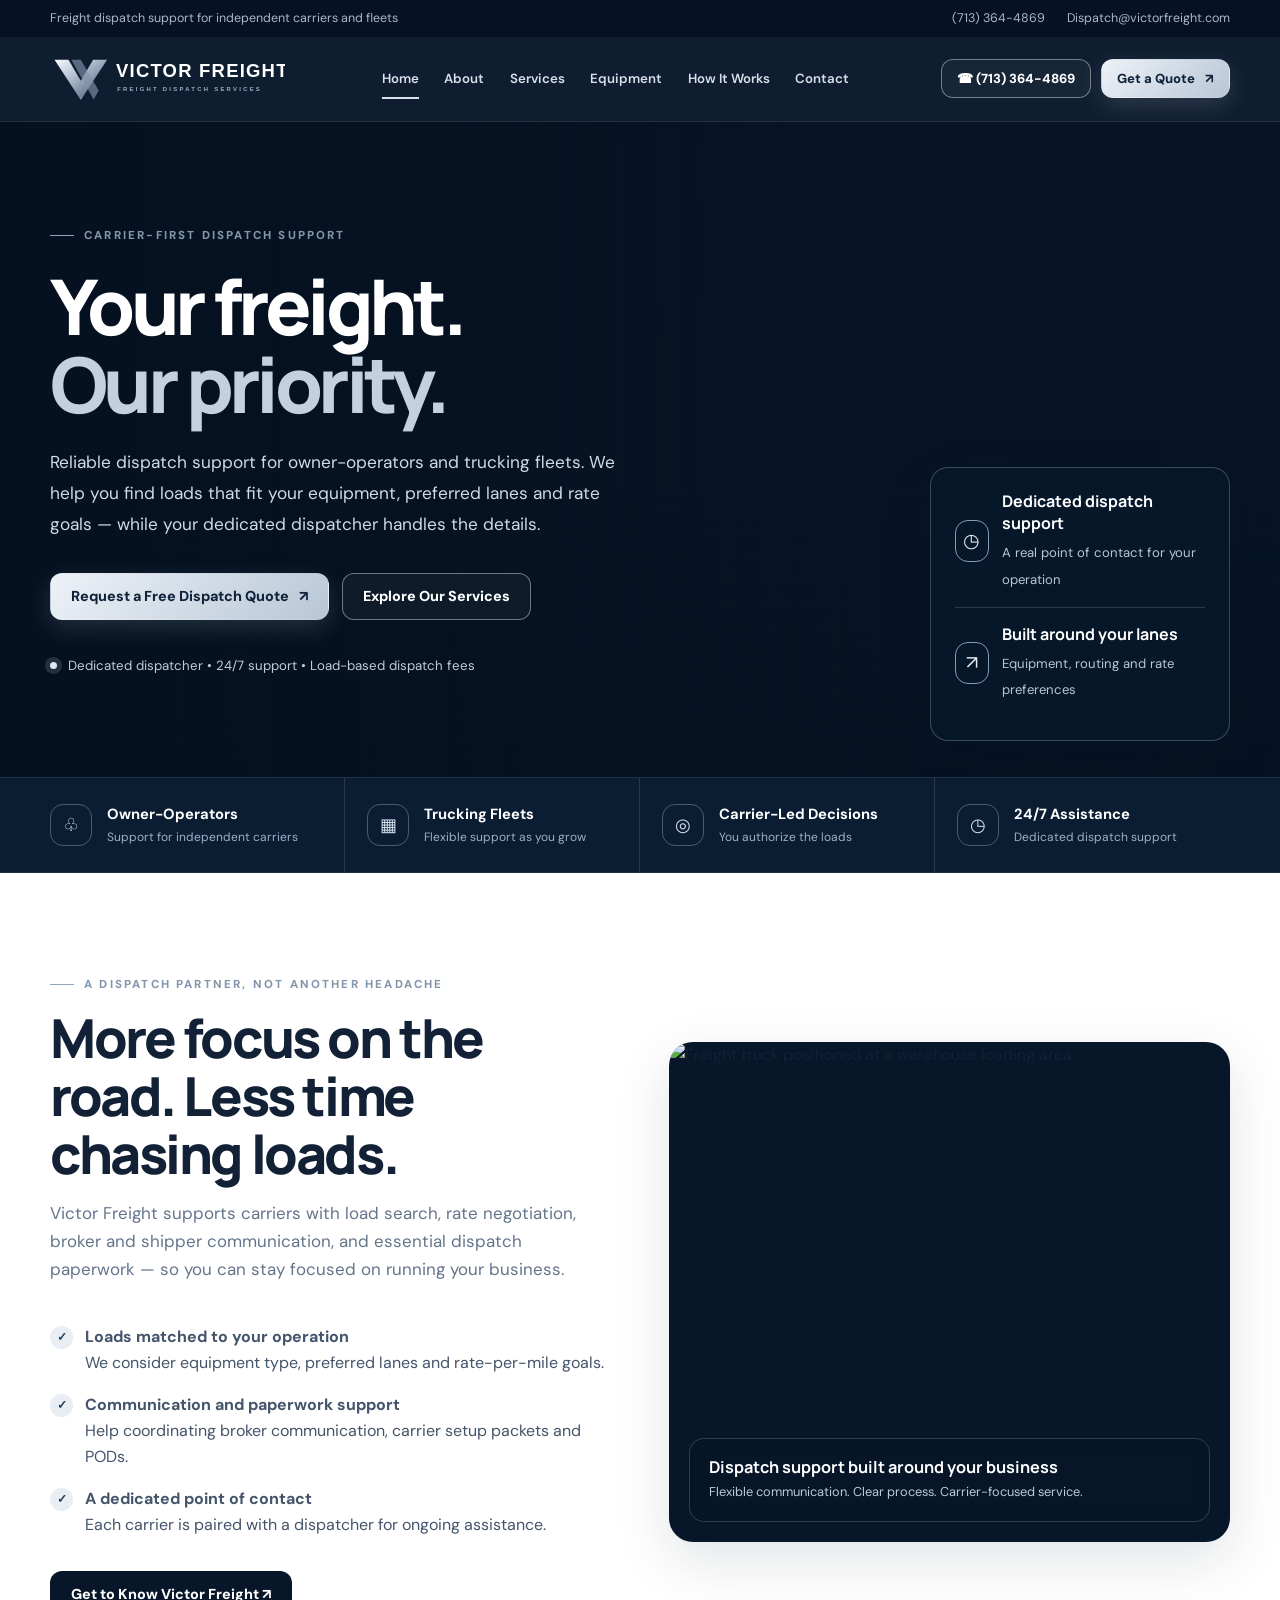
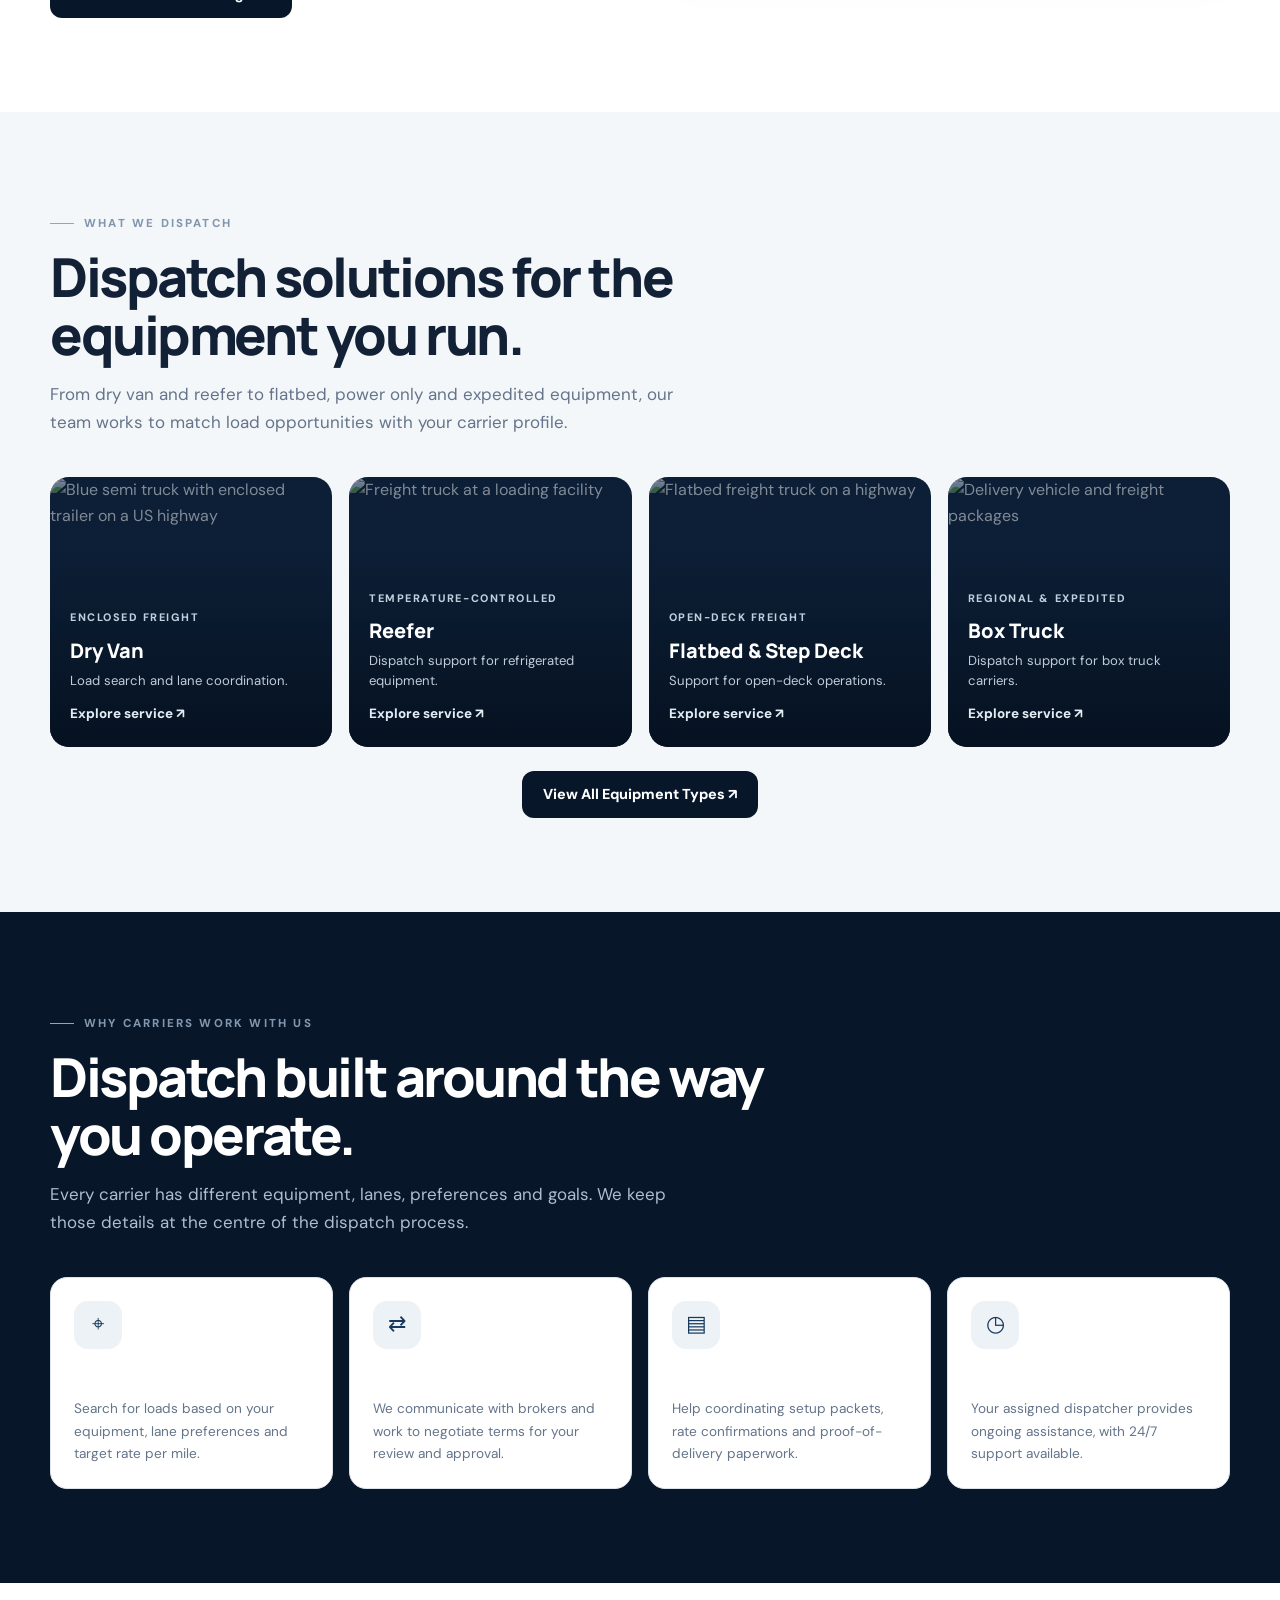
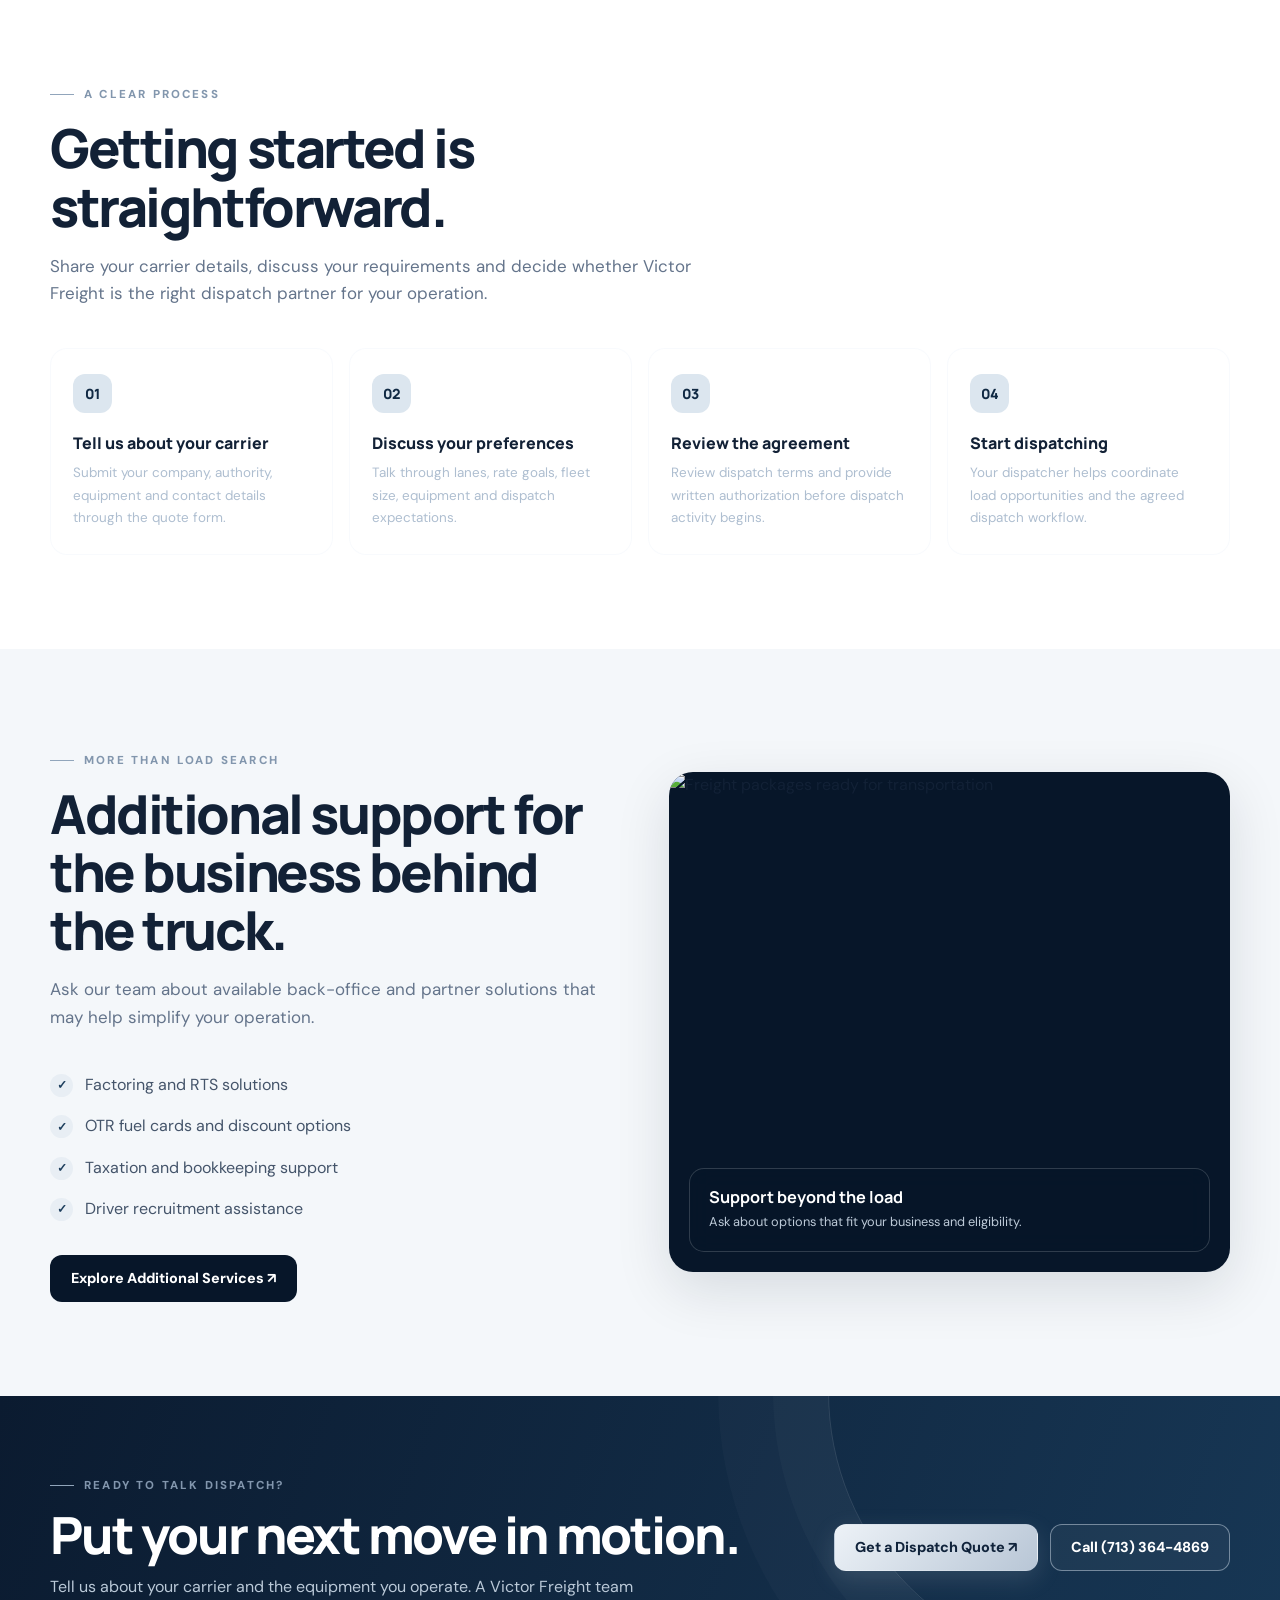
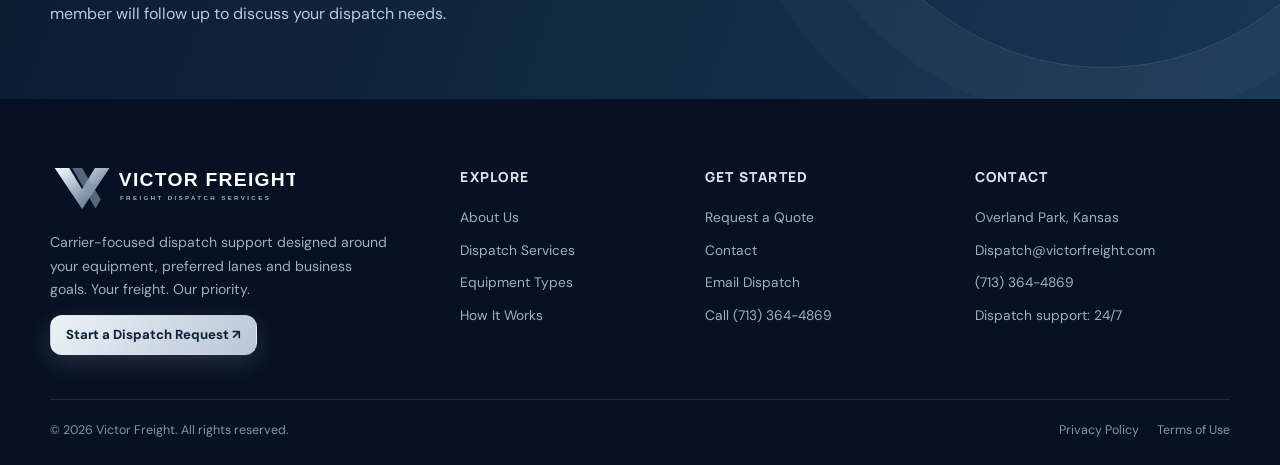
==== index.html @ 8cded3cc "Add Victor Freight complete website" ====
<!doctype html>
<html lang="en-US"><head>
<meta charset="utf-8"><meta name="viewport" content="width=device-width, initial-scale=1">
<title>Victor Freight | Freight Dispatch Services for Carriers</title><meta name="description" content="Carrier-focused freight dispatch services for owner-operators and trucking fleets. Load search, rate negotiation, paperwork coordination and 24/7 dispatch support. "><meta name="theme-color" content="#071629">
<link rel="icon" type="image/svg+xml" href="assets/img/favicon.svg"><link rel="stylesheet" href="assets/css/style.css">
<meta property="og:type" content="website"><meta property="og:site_name" content="Victor Freight"><meta property="og:title" content="Victor Freight | Freight Dispatch Services for Carriers"><meta property="og:description" content="Carrier-focused freight dispatch services for owner-operators and trucking fleets. Load search, rate negotiation, paperwork coordination and 24/7 dispatch support. "><meta property="og:image" content="https://images.pexels.com/photos/37753989/pexels-photo-37753989.jpeg?auto=compress&cs=tinysrgb&w=1200">
</head><body data-page="home">
<div data-site-header></div>

<main>
<section class="hero"><div class="container"><div class="hero-content">
<span class="eyebrow">Carrier-first dispatch support</span>
<h1>Your freight.<br><span>Our priority.</span></h1>
<p>Reliable dispatch support for owner-operators and trucking fleets. We help you find loads that fit your equipment, preferred lanes and rate goals — while your dedicated dispatcher handles the details.</p>
<div class="hero-actions"><a class="btn btn-primary" href="quote.html">Request a Free Dispatch Quote <span>↗</span></a><a class="btn btn-outline" href="services.html">Explore Our Services</a></div>
<div class="hero-note"><span class="dot"></span><span>Dedicated dispatcher • 24/7 support • Load-based dispatch fees</span></div>
</div></div>
<div class="hero-card"><div class="hero-card-top"><div class="hero-card-icon">◷</div><div><strong>Dedicated dispatch support</strong><span>A real point of contact for your operation</span></div></div><div class="hero-card-rule"></div><div class="hero-card-top"><div class="hero-card-icon">↗</div><div><strong>Built around your lanes</strong><span>Equipment, routing and rate preferences</span></div></div></div>
</section>
<section class="proof-strip"><div class="container proof-grid">
<div class="proof-item"><div class="proof-icon">♧</div><div><strong>Owner-Operators</strong><span>Support for independent carriers</span></div></div>
<div class="proof-item"><div class="proof-icon">▦</div><div><strong>Trucking Fleets</strong><span>Flexible support as you grow</span></div></div>
<div class="proof-item"><div class="proof-icon">◎</div><div><strong>Carrier-Led Decisions</strong><span>You authorize the loads</span></div></div>
<div class="proof-item"><div class="proof-icon">◷</div><div><strong>24/7 Assistance</strong><span>Dedicated dispatch support</span></div></div>
</div></section>
<section class="section"><div class="container grid-2">
<div class="reveal"><span class="eyebrow">A dispatch partner, not another headache</span><div class="section-head"><h2>More focus on the road. Less time chasing loads.</h2><p>Victor Freight supports carriers with load search, rate negotiation, broker and shipper communication, and essential dispatch paperwork — so you can stay focused on running your business.</p></div>
<ul class="check-list"><li><span class="check">✓</span><span><b>Loads matched to your operation</b><br>We consider equipment type, preferred lanes and rate-per-mile goals.</span></li><li><span class="check">✓</span><span><b>Communication and paperwork support</b><br>Help coordinating broker communication, carrier setup packets and PODs.</span></li><li><span class="check">✓</span><span><b>A dedicated point of contact</b><br>Each carrier is paired with a dispatcher for ongoing assistance.</span></li></ul>
<a class="btn btn-dark" href="about.html">Get to Know Victor Freight ↗</a></div>
<div class="media-frame reveal"><img src="https://images.pexels.com/photos/5876475/pexels-photo-5876475.jpeg?auto=compress&cs=tinysrgb&w=1300" alt="Freight truck positioned at a warehouse loading area" loading="lazy"><div class="media-caption"><strong>Dispatch support built around your business</strong><span>Flexible communication. Clear process. Carrier-focused service.</span></div></div>
</div></section>
<section class="section section-soft"><div class="container"><div class="section-head reveal"><span class="eyebrow">What we dispatch</span><h2>Dispatch solutions for the equipment you run.</h2><p>From dry van and reefer to flatbed, power only and expedited equipment, our team works to match load opportunities with your carrier profile.</p></div>
<div class="service-grid">
<a class="service-card reveal" href="services.html#dry-van"><img src="https://images.pexels.com/photos/37753989/pexels-photo-37753989.jpeg?auto=compress&cs=tinysrgb&w=900" alt="Blue semi truck with enclosed trailer on a US highway" loading="lazy"><div class="service-card-content"><span class="mini-label">Enclosed freight</span><h3>Dry Van</h3><p>Load search and lane coordination.</p><span class="arrow">Explore service ↗</span></div></a>
<a class="service-card reveal" href="services.html#reefer"><img src="https://images.pexels.com/photos/5876475/pexels-photo-5876475.jpeg?auto=compress&cs=tinysrgb&w=900" alt="Freight truck at a loading facility" loading="lazy"><div class="service-card-content"><span class="mini-label">Temperature-controlled</span><h3>Reefer</h3><p>Dispatch support for refrigerated equipment.</p><span class="arrow">Explore service ↗</span></div></a>
<a class="service-card reveal" href="services.html#flatbed"><img src="https://images.pexels.com/photos/30484147/pexels-photo-30484147.jpeg?auto=compress&cs=tinysrgb&w=900" alt="Flatbed freight truck on a highway" loading="lazy"><div class="service-card-content"><span class="mini-label">Open-deck freight</span><h3>Flatbed & Step Deck</h3><p>Support for open-deck operations.</p><span class="arrow">Explore service ↗</span></div></a>
<a class="service-card reveal" href="services.html#box-truck"><img src="https://images.pexels.com/photos/21838827/pexels-photo-21838827.jpeg?auto=compress&cs=tinysrgb&w=900" alt="Delivery vehicle and freight packages" loading="lazy"><div class="service-card-content"><span class="mini-label">Regional & expedited</span><h3>Box Truck</h3><p>Dispatch support for box truck carriers.</p><span class="arrow">Explore service ↗</span></div></a>
</div><div class="center mt-24"><a class="btn btn-dark" href="equipment.html">View All Equipment Types ↗</a></div></div></section>
<section class="section section-dark"><div class="container"><div class="section-head reveal"><span class="eyebrow">Why carriers work with us</span><h2>Dispatch built around the way you operate.</h2><p>Every carrier has different equipment, lanes, preferences and goals. We keep those details at the centre of the dispatch process.</p></div>
<div class="icon-grid">
<div class="icon-card reveal"><div class="line-icon">⌖</div><h3>Load Matching</h3><p>Search for loads based on your equipment, lane preferences and target rate per mile.</p></div>
<div class="icon-card reveal"><div class="line-icon">⇄</div><h3>Rate Negotiation</h3><p>We communicate with brokers and work to negotiate terms for your review and approval.</p></div>
<div class="icon-card reveal"><div class="line-icon">▤</div><h3>Paperwork Support</h3><p>Help coordinating setup packets, rate confirmations and proof-of-delivery paperwork.</p></div>
<div class="icon-card reveal"><div class="line-icon">◷</div><h3>Dedicated Assistance</h3><p>Your assigned dispatcher provides ongoing assistance, with 24/7 support available.</p></div>
</div></div></section>
<section class="section"><div class="container"><div class="section-head reveal"><span class="eyebrow">A clear process</span><h2>Getting started is straightforward.</h2><p>Share your carrier details, discuss your requirements and decide whether Victor Freight is the right dispatch partner for your operation.</p></div>
<div class="steps">
<div class="step-card reveal"><div class="step-number">01</div><h3>Tell us about your carrier</h3><p>Submit your company, authority, equipment and contact details through the quote form.</p></div>
<div class="step-card reveal"><div class="step-number">02</div><h3>Discuss your preferences</h3><p>Talk through lanes, rate goals, fleet size, equipment and dispatch expectations.</p></div>
<div class="step-card reveal"><div class="step-number">03</div><h3>Review the agreement</h3><p>Review dispatch terms and provide written authorization before dispatch activity begins.</p></div>
<div class="step-card reveal"><div class="step-number">04</div><h3>Start dispatching</h3><p>Your dispatcher helps coordinate load opportunities and the agreed dispatch workflow.</p></div>
</div></div></section>
<section class="section section-soft"><div class="container"><div class="grid-2"><div class="reveal"><span class="eyebrow">More than load search</span><div class="section-head"><h2>Additional support for the business behind the truck.</h2><p>Ask our team about available back-office and partner solutions that may help simplify your operation.</p></div><ul class="check-list"><li><span class="check">✓</span><span>Factoring and RTS solutions</span></li><li><span class="check">✓</span><span>OTR fuel cards and discount options</span></li><li><span class="check">✓</span><span>Taxation and bookkeeping support</span></li><li><span class="check">✓</span><span>Driver recruitment assistance</span></li></ul><a class="btn btn-dark" href="services.html#additional">Explore Additional Services ↗</a></div><div class="media-frame reveal"><img src="https://images.pexels.com/photos/21838827/pexels-photo-21838827.jpeg?auto=compress&cs=tinysrgb&w=1300" alt="Freight packages ready for transportation" loading="lazy"><div class="media-caption"><strong>Support beyond the load</strong><span>Ask about options that fit your business and eligibility.</span></div></div></div></div></section>
<section class="cta-panel"><div class="container cta-inner"><div><span class="eyebrow">Ready to talk dispatch?</span><h2>Put your next move in motion.</h2><p>Tell us about your carrier and the equipment you operate. A Victor Freight team member will follow up to discuss your dispatch needs.</p></div><div class="cta-actions"><a class="btn btn-primary" href="quote.html">Get a Dispatch Quote ↗</a><a class="btn btn-outline" href="tel:+17133644869">Call (713) 364-4869</a></div></div></section>
</main>
<div data-site-footer></div>
<script src="assets/js/config.js"></script><script src="assets/js/site.js"></script>
</body></html>
---- assets/css/style.css ----
@import url('https://fonts.googleapis.com/css2?family=DM+Sans:wght@400;500;600;700;800&family=Manrope:wght@400;500;600;700;800&display=swap');
:root{--navy:#071629;--navy-2:#0d2038;--navy-3:#142b47;--silver:#c5d0dc;--silver-2:#8ea0b5;--ink:#122136;--muted:#64748b;--line:#dce3eb;--paper:#f4f7fa;--white:#fff;--accent:#dbe5ef;--blue:#315779;--shadow:0 18px 55px rgba(7,22,41,.12);--radius:22px;--max:1180px}
*{box-sizing:border-box}html{scroll-behavior:smooth;scroll-padding-top:90px}body{margin:0;font-family:'DM Sans',Arial,sans-serif;color:var(--ink);background:#fff;line-height:1.65;-webkit-font-smoothing:antialiased}img{max-width:100%;display:block}a{color:inherit;text-decoration:none}button,input,select,textarea{font:inherit}button,a{ -webkit-tap-highlight-color:transparent}.container{width:min(var(--max),calc(100% - 44px));margin-inline:auto}.eyebrow{display:inline-flex;align-items:center;gap:10px;color:#8296ad;font-size:.72rem;font-weight:800;letter-spacing:.19em;text-transform:uppercase}.eyebrow:before{content:'';width:24px;height:1px;background:#91a5bb}.section{padding:94px 0}.section-tight{padding:66px 0}.section-dark{background:var(--navy);color:#fff}.section-soft{background:var(--paper)}.section-head{max-width:720px;margin-bottom:40px}.section-head h2,.page-title{font:800 clamp(2rem,4.2vw,3.55rem)/1.08 Manrope, sans-serif;letter-spacing:-.045em;margin:15px 0}.section-head p,.lead{font-size:1.06rem;color:var(--muted);max-width:650px}.section-dark .section-head p{color:#aebed0}.topline{background:#061223;color:#a9b8c9;font-size:.78rem}.topline-inner{display:flex;justify-content:space-between;gap:18px;padding:8px 0}.topline a:hover{color:#fff}.topline-links{display:flex;gap:22px}.site-header{position:sticky;top:0;z-index:50;background:rgba(7,22,41,.97);backdrop-filter:blur(16px);border-bottom:1px solid rgba(255,255,255,.09)}.nav-wrap{min-height:84px;display:flex;align-items:center;justify-content:space-between;gap:24px}.brand{display:inline-flex;align-items:center;min-width:240px}.brand img{width:235px;height:auto}.nav{display:flex;align-items:center;gap:clamp(14px,2vw,27px);color:#d7e0eb;font-size:.83rem;font-weight:600}.nav a{position:relative;padding:31px 0;white-space:nowrap}.nav a:after{content:'';position:absolute;left:0;bottom:22px;width:0;height:2px;background:#d8e2ed;transition:width .25s}.nav a:hover:after,.nav a.active:after{width:100%}.nav-actions{display:flex;gap:10px;align-items:center}.btn{display:inline-flex;align-items:center;justify-content:center;gap:10px;border:1px solid transparent;border-radius:12px;padding:14px 20px;font-size:.9rem;font-weight:800;line-height:1.2;cursor:pointer;transition:transform .2s,background .2s,border-color .2s,box-shadow .2s}.btn:hover{transform:translateY(-2px)}.btn-primary{background:linear-gradient(135deg,#edf2f7,#b8c6d6);color:#10233b;box-shadow:0 8px 24px rgba(190,205,220,.16)}.btn-primary:hover{background:#fff;box-shadow:0 12px 28px rgba(190,205,220,.25)}.btn-outline{color:#fff;border-color:rgba(221,232,244,.45);background:rgba(255,255,255,.04)}.btn-outline:hover{background:rgba(255,255,255,.12);border-color:#d9e3ee}.btn-dark{background:var(--navy);color:#fff}.btn-dark:hover{background:#173555}.btn-light{background:#fff;color:var(--navy);border-color:var(--line)}.btn-sm{padding:11px 15px;font-size:.82rem}.menu-toggle{display:none;border:1px solid rgba(255,255,255,.22);background:transparent;color:#fff;width:44px;height:44px;border-radius:12px;font-size:1.3rem}.hero{position:relative;min-height:650px;display:flex;align-items:center;overflow:hidden;color:#fff;background:#071629}.hero:before{content:'';position:absolute;inset:0;background:linear-gradient(90deg,rgba(5,17,32,.97) 0%,rgba(5,17,32,.86) 34%,rgba(5,17,32,.38) 68%,rgba(5,17,32,.32) 100%),linear-gradient(0deg,rgba(5,17,32,.6),transparent 45%),url('https://images.pexels.com/photos/37753989/pexels-photo-37753989.jpeg?auto=compress&cs=tinysrgb&w=2200') center 54%/cover no-repeat;transform:scale(1.015)}.hero-content{position:relative;z-index:1;padding:96px 0 100px;max-width:720px}.hero h1{font:800 clamp(2.65rem,6vw,5.35rem)/1.02 Manrope,sans-serif;letter-spacing:-.06em;margin:22px 0 24px}.hero h1 span{color:#c2d0df}.hero p{max-width:590px;color:#d0dae5;font-size:1.08rem;line-height:1.8}.hero-actions{display:flex;flex-wrap:wrap;gap:13px;margin-top:32px}.hero-note{display:flex;align-items:center;gap:11px;margin-top:35px;color:#c1ccd9;font-size:.83rem}.hero-note .dot{width:7px;height:7px;border-radius:50%;background:#dce8f3;box-shadow:0 0 0 5px rgba(220,232,243,.14)}.hero-card{position:absolute;z-index:2;right:max(28px,calc((100vw - var(--max))/2));bottom:36px;width:300px;padding:22px 24px;background:rgba(8,25,45,.82);border:1px solid rgba(224,235,246,.24);border-radius:18px;backdrop-filter:blur(18px);box-shadow:var(--shadow)}.hero-card strong{display:block;font:700 1rem Manrope;margin-bottom:5px}.hero-card span{font-size:.82rem;color:#b7c7d8}.hero-card-top{display:flex;align-items:center;gap:13px;margin-bottom:15px}.hero-card-icon{display:grid;place-items:center;width:42px;height:42px;border:1px solid #849bb4;border-radius:13px;color:#e6eef6;font-size:1.2rem}.hero-card-rule{height:1px;background:rgba(255,255,255,.14);margin:15px 0}.proof-strip{background:#0b1d33;color:#fff;border-top:1px solid rgba(255,255,255,.08);border-bottom:1px solid rgba(255,255,255,.08)}.proof-grid{display:grid;grid-template-columns:repeat(4,1fr)}.proof-item{display:flex;align-items:center;gap:15px;padding:24px 22px;border-right:1px solid rgba(255,255,255,.12)}.proof-item:first-child{padding-left:0}.proof-item:last-child{border:0}.proof-icon{width:42px;height:42px;flex:0 0 42px;display:grid;place-items:center;border:1px solid rgba(196,211,227,.34);border-radius:13px;color:#d7e2ef;font-size:1.15rem}.proof-item strong{display:block;font-size:.92rem}.proof-item span{display:block;color:#9db0c5;font-size:.75rem;margin-top:2px}.grid-2{display:grid;grid-template-columns:1fr 1fr;gap:58px;align-items:center}.media-frame{position:relative;border-radius:24px;overflow:hidden;box-shadow:var(--shadow);background:var(--navy)}.media-frame img{width:100%;height:500px;object-fit:cover}.media-caption{position:absolute;left:20px;right:20px;bottom:20px;padding:17px 19px;background:rgba(7,22,41,.84);backdrop-filter:blur(12px);border:1px solid rgba(255,255,255,.17);color:#fff;border-radius:15px}.media-caption strong{display:block;font:700 1.02rem Manrope}.media-caption span{font-size:.8rem;color:#bdcad8}.check-list{display:grid;gap:15px;padding:0;margin:27px 0 32px;list-style:none}.check-list li{display:flex;gap:12px;align-items:flex-start;color:#44546a}.check{display:inline-grid;place-items:center;flex:0 0 23px;width:23px;height:23px;border-radius:50%;background:#e8eef4;color:#1d3e5d;font-size:.78rem;font-weight:900;margin-top:2px}.service-grid{display:grid;grid-template-columns:repeat(4,1fr);gap:17px}.service-card{position:relative;overflow:hidden;min-height:270px;border-radius:19px;background:#0d2038;color:#fff;isolation:isolate}.service-card img{position:absolute;inset:0;width:100%;height:100%;object-fit:cover;opacity:.52;transition:transform .55s,opacity .35s;z-index:-2}.service-card:after{content:'';position:absolute;inset:0;background:linear-gradient(0deg,rgba(5,17,32,.98),rgba(5,17,32,.08) 75%);z-index:-1}.service-card:hover img{transform:scale(1.06);opacity:.68}.service-card-content{position:absolute;inset:auto 20px 20px}.service-card .mini-label{color:#c0cfdd;font-size:.68rem;font-weight:800;letter-spacing:.14em;text-transform:uppercase}.service-card h3{font:800 1.25rem Manrope;margin:7px 0 7px}.service-card p{color:#c1cdda;font-size:.82rem;line-height:1.5;margin:0}.service-card .arrow{display:inline-flex;margin-top:13px;color:#e3ebf3;font-weight:800;font-size:.84rem}.icon-grid{display:grid;grid-template-columns:repeat(4,1fr);gap:16px}.icon-card{border:1px solid var(--line);border-radius:17px;padding:23px;background:#fff;transition:transform .22s,box-shadow .22s,border-color .22s}.icon-card:hover{transform:translateY(-4px);box-shadow:var(--shadow);border-color:#a9bacb}.line-icon{width:48px;height:48px;display:grid;place-items:center;background:#edf2f7;color:#173a5c;border-radius:14px;font-size:1.35rem;margin-bottom:18px}.icon-card h3{font:800 1.03rem Manrope;margin:0 0 8px}.icon-card p{font-size:.85rem;color:var(--muted);margin:0}.feature-band{background:linear-gradient(120deg,#0b1d33,#183757);color:#fff;border-radius:24px;padding:42px 44px;display:flex;align-items:center;justify-content:space-between;gap:35px;overflow:hidden;position:relative}.feature-band:after{content:'VF';position:absolute;right:8%;top:-65px;font:800 14rem Manrope;color:rgba(255,255,255,.035);letter-spacing:-.1em}.feature-band>*{position:relative;z-index:1}.feature-band h2{font:800 clamp(1.7rem,3vw,2.7rem)/1.1 Manrope;margin:10px 0}.feature-band p{color:#bdcbd9;max-width:620px;margin:0}.steps{display:grid;grid-template-columns:repeat(4,1fr);gap:16px;counter-reset:step}.step-card{position:relative;padding:25px 22px;border:1px solid rgba(210,225,240,.16);border-radius:17px;background:rgba(255,255,255,.035)}.step-number{display:grid;place-items:center;width:39px;height:39px;border-radius:12px;background:#dce6ef;color:#102943;font:800 .88rem Manrope;margin-bottom:19px}.step-card h3{font:800 1rem Manrope;margin:0 0 8px}.step-card p{font-size:.84rem;color:#aebed0;margin:0}.testimonial{padding:32px;border-radius:20px;background:#fff;box-shadow:var(--shadow);border:1px solid var(--line)}.quote-mark{font:800 3.8rem/1 Georgia;color:#9aacc0}.testimonial blockquote{font:600 1.14rem/1.6 Manrope;color:#23364c;margin:0 0 22px}.testimonial .byline{font-size:.85rem;color:var(--muted)}.cta-panel{background:linear-gradient(110deg,#0b1b30,#173755);color:#fff;padding:72px 0;position:relative;overflow:hidden}.cta-panel:after{content:'';position:absolute;width:550px;height:550px;right:-100px;top:-280px;border:1px solid rgba(255,255,255,.12);border-radius:50%;box-shadow:0 0 0 55px rgba(255,255,255,.025),0 0 0 110px rgba(255,255,255,.02)}.cta-inner{position:relative;z-index:1;display:flex;align-items:center;justify-content:space-between;gap:30px}.cta-inner h2{font:800 clamp(2rem,4vw,3.35rem)/1.08 Manrope;letter-spacing:-.04em;margin:12px 0}.cta-inner p{color:#bac9d8;max-width:620px;margin:0}.cta-actions{display:flex;gap:12px;flex-wrap:wrap}.site-footer{background:#061223;color:#fff;padding:62px 0 24px}.footer-grid{display:grid;grid-template-columns:1.45fr .8fr .9fr 1fr;gap:40px;padding-bottom:44px}.footer-brand img{width:245px;margin-bottom:18px}.footer-brand p{max-width:340px;color:#9dafc2;font-size:.88rem}.footer-col h3{font:800 .86rem Manrope;letter-spacing:.09em;text-transform:uppercase;margin:6px 0 20px;color:#dce5ee}.footer-col a,.footer-col p{display:block;color:#9dafc2;font-size:.86rem;margin:10px 0}.footer-col a:hover{color:#fff}.footer-bottom{border-top:1px solid rgba(255,255,255,.1);padding-top:20px;display:flex;justify-content:space-between;gap:20px;flex-wrap:wrap;color:#8094aa;font-size:.78rem}.footer-legal{display:flex;gap:18px}.page-hero{background:linear-gradient(100deg,rgba(5,17,32,.97),rgba(10,30,52,.78)),url('https://images.pexels.com/photos/15595843/pexels-photo-15595843.jpeg?auto=compress&cs=tinysrgb&w=1900') center 48%/cover no-repeat;color:#fff;padding:90px 0 82px}.page-hero .container{max-width:var(--max)}.page-hero .page-title{max-width:830px;color:#fff}.page-hero p{max-width:680px;color:#c4d0de;font-size:1.04rem}.breadcrumb{font-size:.78rem;color:#99adc2;margin-bottom:17px}.breadcrumb a{color:#e3ebf3}.content-narrow{max-width:820px}.content-narrow h2{font:800 1.6rem Manrope;margin:36px 0 12px}.content-narrow p,.content-narrow li{color:#526278}.content-narrow li{margin:7px 0}.service-detail{display:grid;grid-template-columns:1fr 1fr;gap:38px;align-items:center;padding:32px 0;border-bottom:1px solid var(--line)}.service-detail:nth-child(even) .detail-image{order:2}.detail-image{border-radius:18px;overflow:hidden}.detail-image img{width:100%;height:300px;object-fit:cover}.detail-copy h2{font:800 1.8rem Manrope;margin:8px 0}.detail-copy p{color:var(--muted)}.equipment-list{display:grid;grid-template-columns:repeat(2,1fr);gap:16px}.equipment-item{display:flex;gap:17px;padding:22px;border:1px solid var(--line);border-radius:17px;background:#fff}.equipment-item .line-icon{margin:0;flex:0 0 48px}.equipment-item h3{margin:2px 0 5px;font:800 1rem Manrope}.equipment-item p{margin:0;color:var(--muted);font-size:.84rem}.form-layout{display:grid;grid-template-columns:minmax(0,1.15fr) minmax(280px,.75fr);gap:38px;align-items:start}.form-card{padding:34px;background:#fff;border:1px solid var(--line);border-radius:22px;box-shadow:var(--shadow)}.form-card h2{font:800 1.7rem Manrope;margin:0 0 8px}.form-intro{color:var(--muted);font-size:.9rem;margin:0 0 27px}.form-grid{display:grid;grid-template-columns:1fr 1fr;gap:17px}.field{display:flex;flex-direction:column;gap:7px}.field-full{grid-column:1/-1}.field label{font-size:.78rem;font-weight:800;color:#34475e}.required{color:#8b3c3c}.field input,.field select,.field textarea{width:100%;border:1px solid #d8e1ea;border-radius:11px;background:#fbfcfd;padding:13px 14px;color:#162a42;outline:0;transition:border .2s,box-shadow .2s}.field input:focus,.field select:focus,.field textarea:focus{border-color:#6c89a8;box-shadow:0 0 0 3px rgba(108,137,168,.15)}.field textarea{min-height:125px;resize:vertical}.field small{color:#8391a2;font-size:.73rem}.form-section-label{grid-column:1/-1;margin:7px 0 -2px;padding-top:13px;border-top:1px solid var(--line);font:800 .72rem Manrope;letter-spacing:.14em;text-transform:uppercase;color:#8a9caf}.consent{display:flex;gap:11px;align-items:flex-start;margin:19px 0;color:#66768b;font-size:.77rem}.consent input{margin-top:4px;accent-color:#163b5e}.form-submit{width:100%;border:0}.form-status{display:none;margin-top:16px;padding:13px 14px;border-radius:11px;font-size:.86rem}.form-status.show{display:block}.form-status.success{background:#e8f5ed;color:#1d6037}.form-status.error{background:#fff0ef;color:#9b302b}.form-aside{padding:28px;border-radius:20px;background:var(--navy);color:#fff;position:sticky;top:110px}.form-aside h3{font:800 1.35rem Manrope;margin:0 0 12px}.form-aside p{color:#adbdce;font-size:.88rem}.aside-list{display:grid;gap:15px;margin:26px 0}.aside-list div{display:flex;gap:12px;color:#d6e0ea;font-size:.86rem}.aside-list b{display:block;color:#fff}.notice{padding:15px 16px;background:#edf2f7;border-left:3px solid #7890aa;border-radius:0 10px 10px 0;color:#54667d;font-size:.82rem}.contact-grid{display:grid;grid-template-columns:repeat(3,1fr);gap:16px}.contact-card{padding:25px;border:1px solid var(--line);border-radius:18px;background:#fff}.contact-card .line-icon{margin-bottom:15px}.contact-card h3{font:800 1rem Manrope;margin:0 0 7px}.contact-card p,.contact-card a{color:var(--muted);font-size:.9rem}.contact-card a:hover{color:#173a5c}.faq-list{max-width:900px}.faq-list details{border-bottom:1px solid var(--line);padding:18px 0}.faq-list summary{cursor:pointer;font:700 1rem Manrope;color:#20354d;list-style:none;display:flex;justify-content:space-between;gap:18px}.faq-list summary:after{content:'+';font-size:1.25rem;color:#748ba4}.faq-list details[open] summary:after{content:'−'}.faq-list p{color:var(--muted);margin:12px 0 2px}.legal-box{padding:24px;border:1px solid var(--line);background:#f8fafc;border-radius:15px;color:#56677c;font-size:.9rem}.reveal{opacity:0;transform:translateY(18px);transition:opacity .6s ease,transform .6s ease}.reveal.in-view{opacity:1;transform:none}.mobile-only{display:none}.honeypot{position:absolute!important;left:-10000px!important;top:auto!important;width:1px!important;height:1px!important;overflow:hidden!important}.muted{color:var(--muted)}.center{text-align:center}.mt-24{margin-top:24px}.mb-0{margin-bottom:0}.spacer{height:14px}
@media(max-width:1080px){.nav{gap:14px;font-size:.77rem}.brand{min-width:205px}.brand img{width:210px}.nav-actions .btn-outline{display:none}.service-grid{grid-template-columns:repeat(2,1fr)}.hero-card{right:22px;width:270px}.footer-grid{grid-template-columns:1.3fr 1fr 1fr}.footer-grid>div:last-child{grid-column:2/4}}
@media(max-width:820px){.topline-inner{justify-content:center}.topline-links{display:none}.nav-wrap{min-height:74px}.menu-toggle{display:grid;place-items:center}.nav-actions{margin-left:auto}.nav-actions .btn{padding:11px 13px}.nav{display:none;position:absolute;top:74px;left:0;right:0;background:#091a2e;padding:12px 22px 22px;flex-direction:column;align-items:stretch;gap:0;border-top:1px solid rgba(255,255,255,.1);box-shadow:0 20px 30px rgba(0,0,0,.22)}.nav.open{display:flex}.nav a{padding:13px 2px;border-bottom:1px solid rgba(255,255,255,.07)}.nav a:after{display:none}.nav .mobile-only{display:block}.hero{min-height:670px}.hero:before{background:linear-gradient(90deg,rgba(5,17,32,.94),rgba(5,17,32,.6)),linear-gradient(0deg,rgba(5,17,32,.72),transparent 55%),url('https://images.pexels.com/photos/37753989/pexels-photo-37753989.jpeg?auto=compress&cs=tinysrgb&w=1600') center/cover}.hero-card{display:none}.hero-content{padding:80px 0}.proof-grid{grid-template-columns:repeat(2,1fr)}.proof-item:nth-child(2){border-right:0}.proof-item:nth-child(-n+2){border-bottom:1px solid rgba(255,255,255,.12)}.proof-item:first-child{padding-left:18px}.section{padding:75px 0}.grid-2{grid-template-columns:1fr;gap:35px}.media-frame img{height:390px}.icon-grid{grid-template-columns:repeat(2,1fr)}.steps{grid-template-columns:repeat(2,1fr)}.form-layout{grid-template-columns:1fr}.form-aside{position:static;order:-1}.cta-inner{align-items:flex-start;flex-direction:column}.service-detail{gap:24px}.footer-grid{grid-template-columns:1fr 1fr}.footer-grid>div:last-child{grid-column:auto}}
@media(max-width:560px){.container{width:min(var(--max),calc(100% - 32px))}.brand{min-width:0}.brand img{width:188px}.nav-actions .btn{font-size:.76rem;padding:10px 11px}.hero{min-height:650px}.hero-content{padding:72px 0}.hero h1{font-size:clamp(2.55rem,13vw,4.15rem)}.hero p{font-size:.98rem}.hero-actions{display:grid}.hero-actions .btn{width:100%}.hero-note{font-size:.75rem;align-items:flex-start}.proof-item{padding:18px 12px;gap:10px}.proof-item:first-child{padding-left:12px}.proof-icon{width:36px;height:36px;flex-basis:36px}.proof-item strong{font-size:.8rem}.proof-item span{font-size:.68rem}.section{padding:62px 0}.section-tight{padding:48px 0}.section-head{margin-bottom:28px}.section-head h2,.page-title{font-size:2.2rem}.media-frame img{height:310px}.service-grid{grid-template-columns:1fr 1fr;gap:10px}.service-card{min-height:220px;border-radius:15px}.service-card-content{inset:auto 13px 14px}.service-card h3{font-size:1rem}.service-card p{font-size:.72rem}.service-card .mini-label{font-size:.58rem}.icon-grid{grid-template-columns:1fr}.icon-card{padding:20px}.feature-band{padding:29px 23px;display:block}.feature-band .btn{margin-top:22px;width:100%}.steps{grid-template-columns:1fr}.cta-panel{padding:58px 0}.cta-actions{width:100%;display:grid}.cta-actions .btn{width:100%}.footer-grid{grid-template-columns:1fr;gap:25px}.footer-grid>div:last-child{grid-column:auto}.footer-brand img{width:220px}.footer-bottom{display:block}.footer-legal{margin-top:12px}.page-hero{padding:65px 0 58px}.service-detail{grid-template-columns:1fr;padding:25px 0}.service-detail:nth-child(even) .detail-image{order:0}.detail-image img{height:230px}.equipment-list{grid-template-columns:1fr}.form-card{padding:22px 17px}.form-grid{grid-template-columns:1fr}.field-full,.form-section-label{grid-column:1}.form-aside{padding:23px}.contact-grid{grid-template-columns:1fr}.topline{font-size:.7rem}.testimonial{padding:24px}}
@media(prefers-reduced-motion:reduce){html{scroll-behavior:auto}*,*:before,*:after{transition:none!important;animation:none!important}.reveal{opacity:1;transform:none}}
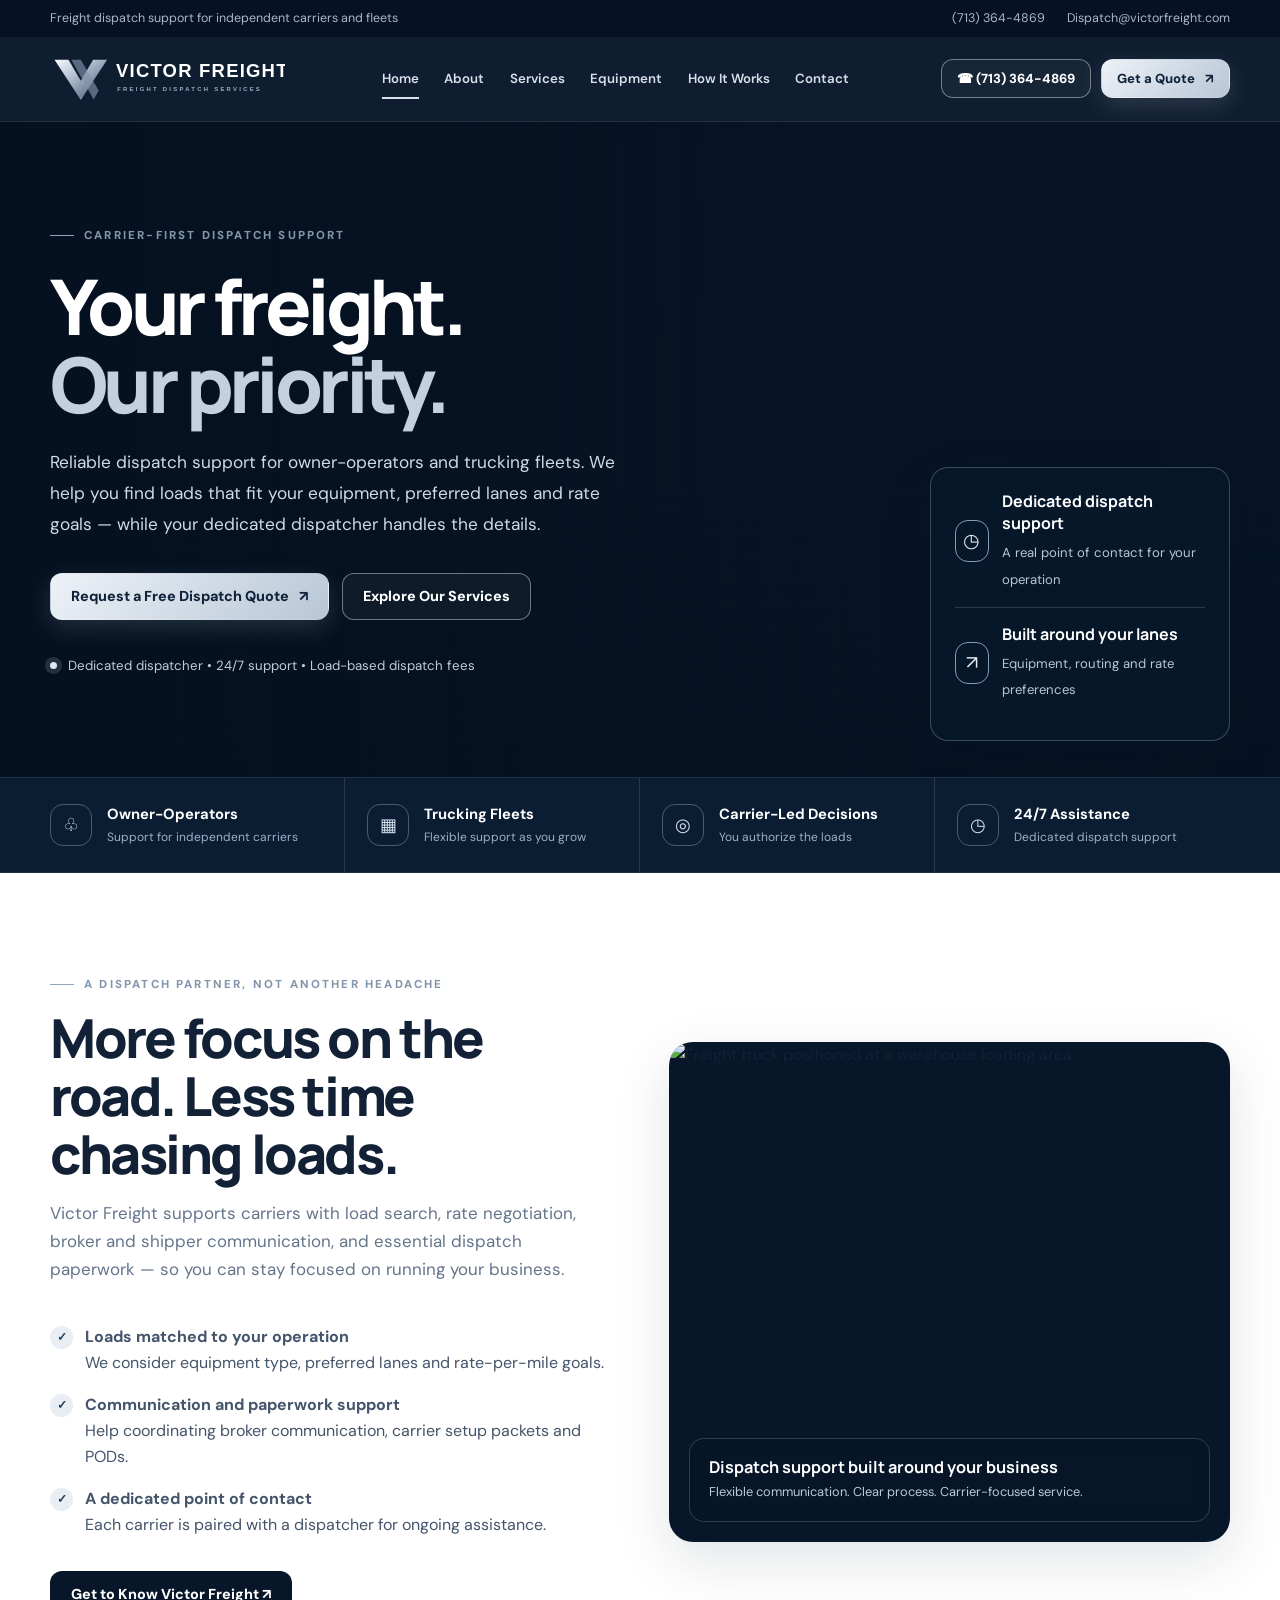
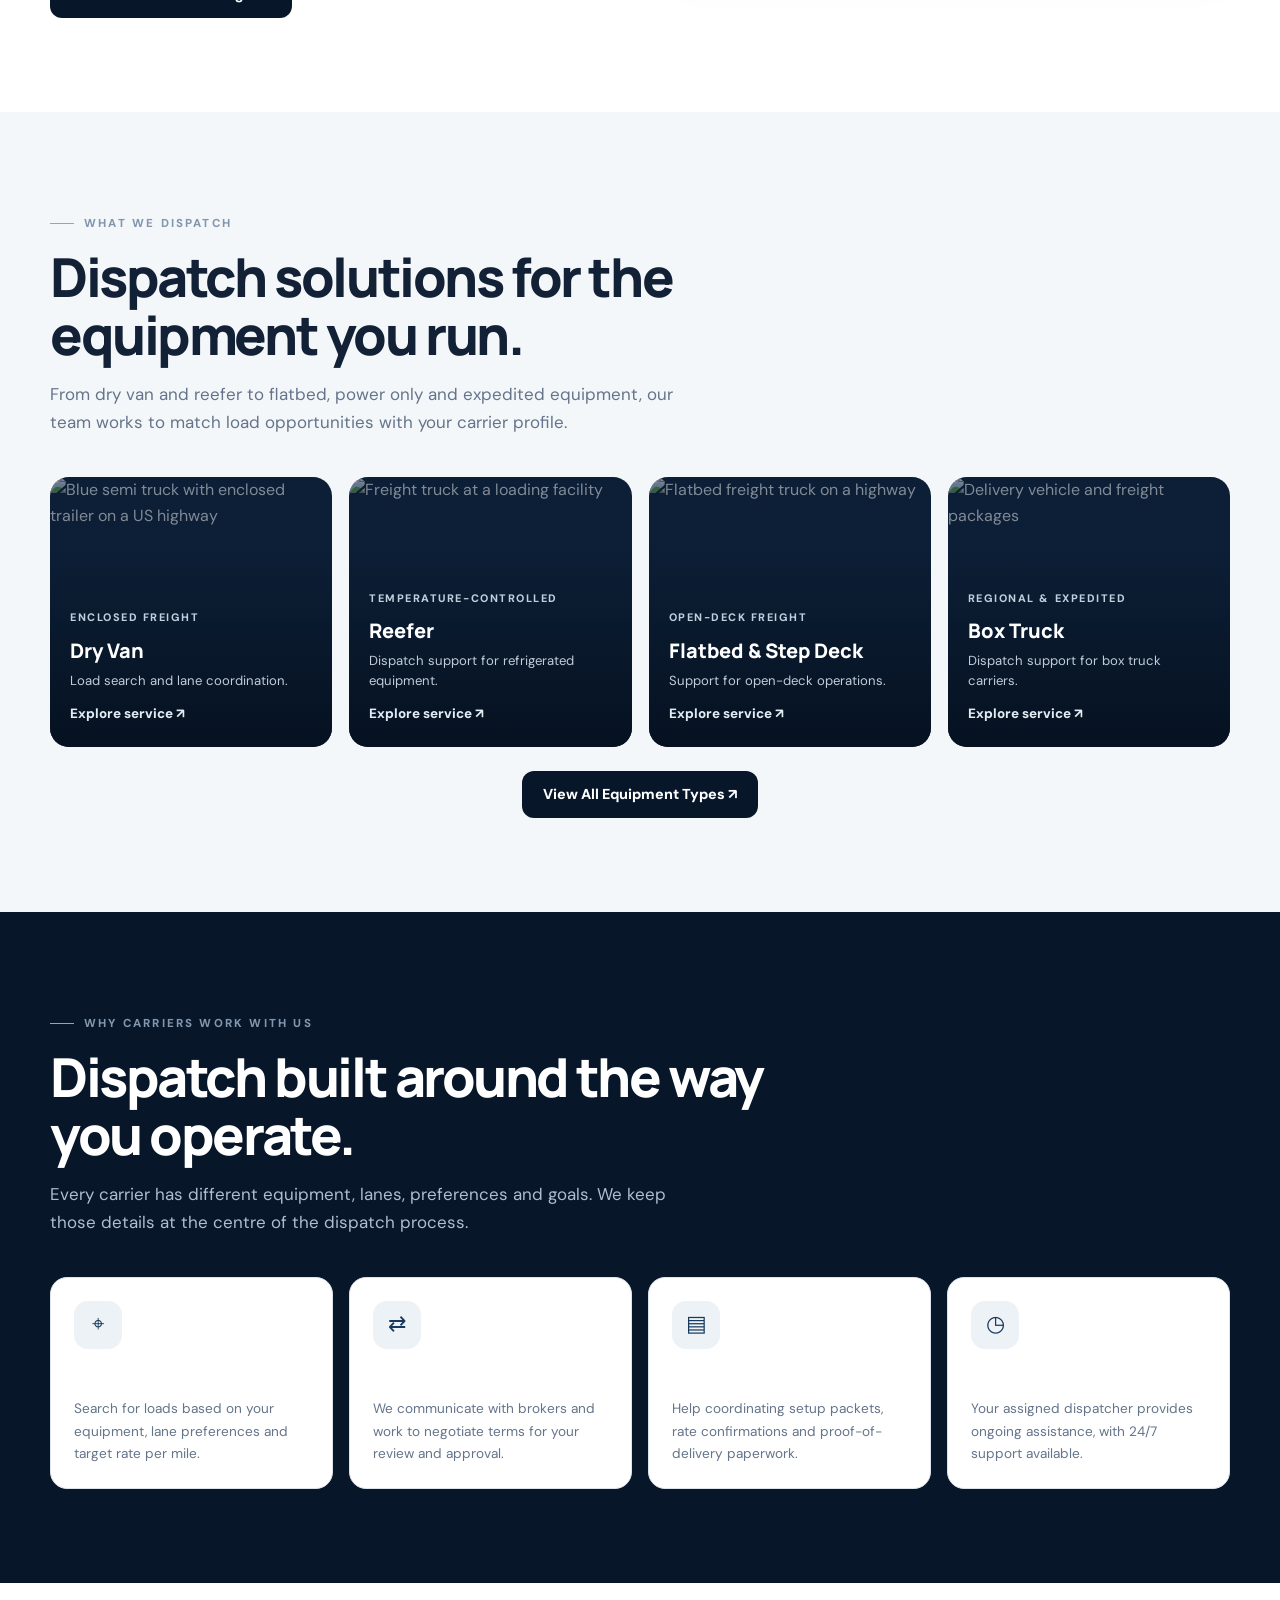
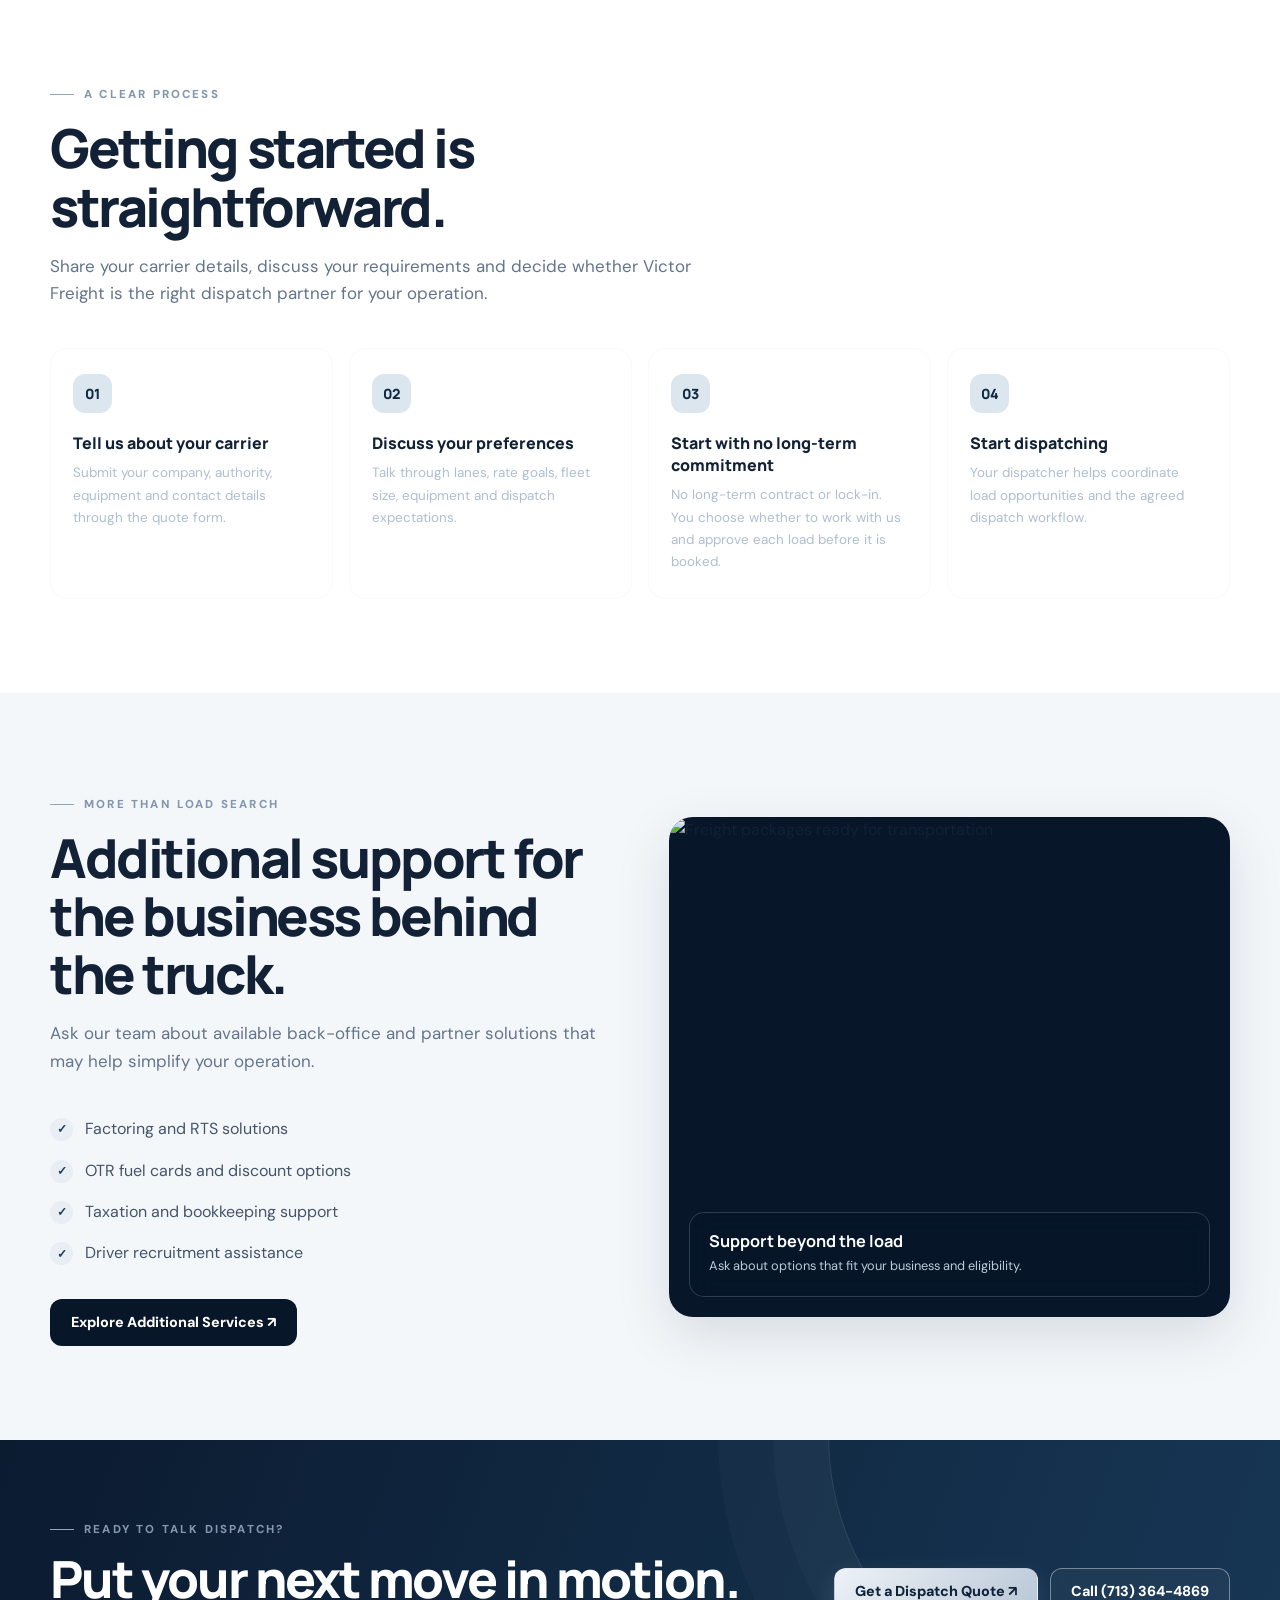
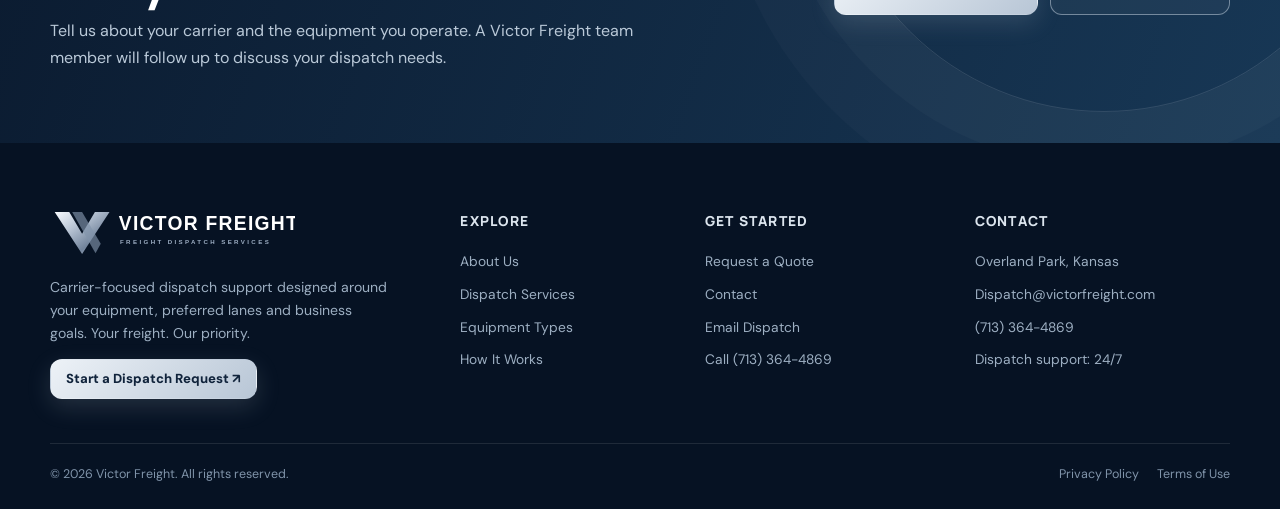
==== commit 12c971b2: "Fixing" ====
--- a/index.html
+++ b/index.html
@@ -47,7 +47,7 @@
 <div class="steps">
 <div class="step-card reveal"><div class="step-number">01</div><h3>Tell us about your carrier</h3><p>Submit your company, authority, equipment and contact details through the quote form.</p></div>
 <div class="step-card reveal"><div class="step-number">02</div><h3>Discuss your preferences</h3><p>Talk through lanes, rate goals, fleet size, equipment and dispatch expectations.</p></div>
-<div class="step-card reveal"><div class="step-number">03</div><h3>Review the agreement</h3><p>Review dispatch terms and provide written authorization before dispatch activity begins.</p></div>
+<div class="step-card reveal"><div class="step-number">03</div><h3>Start with no long-term commitment</h3><p>No long-term contract or lock-in. You choose whether to work with us and approve each load before it is booked.</p></div>
 <div class="step-card reveal"><div class="step-number">04</div><h3>Start dispatching</h3><p>Your dispatcher helps coordinate load opportunities and the agreed dispatch workflow.</p></div>
 </div></div></section>
 <section class="section section-soft"><div class="container"><div class="grid-2"><div class="reveal"><span class="eyebrow">More than load search</span><div class="section-head"><h2>Additional support for the business behind the truck.</h2><p>Ask our team about available back-office and partner solutions that may help simplify your operation.</p></div><ul class="check-list"><li><span class="check">✓</span><span>Factoring and RTS solutions</span></li><li><span class="check">✓</span><span>OTR fuel cards and discount options</span></li><li><span class="check">✓</span><span>Taxation and bookkeeping support</span></li><li><span class="check">✓</span><span>Driver recruitment assistance</span></li></ul><a class="btn btn-dark" href="services.html#additional">Explore Additional Services ↗</a></div><div class="media-frame reveal"><img src="https://images.pexels.com/photos/21838827/pexels-photo-21838827.jpeg?auto=compress&cs=tinysrgb&w=1300" alt="Freight packages ready for transportation" loading="lazy"><div class="media-caption"><strong>Support beyond the load</strong><span>Ask about options that fit your business and eligibility.</span></div></div></div></div></section>
